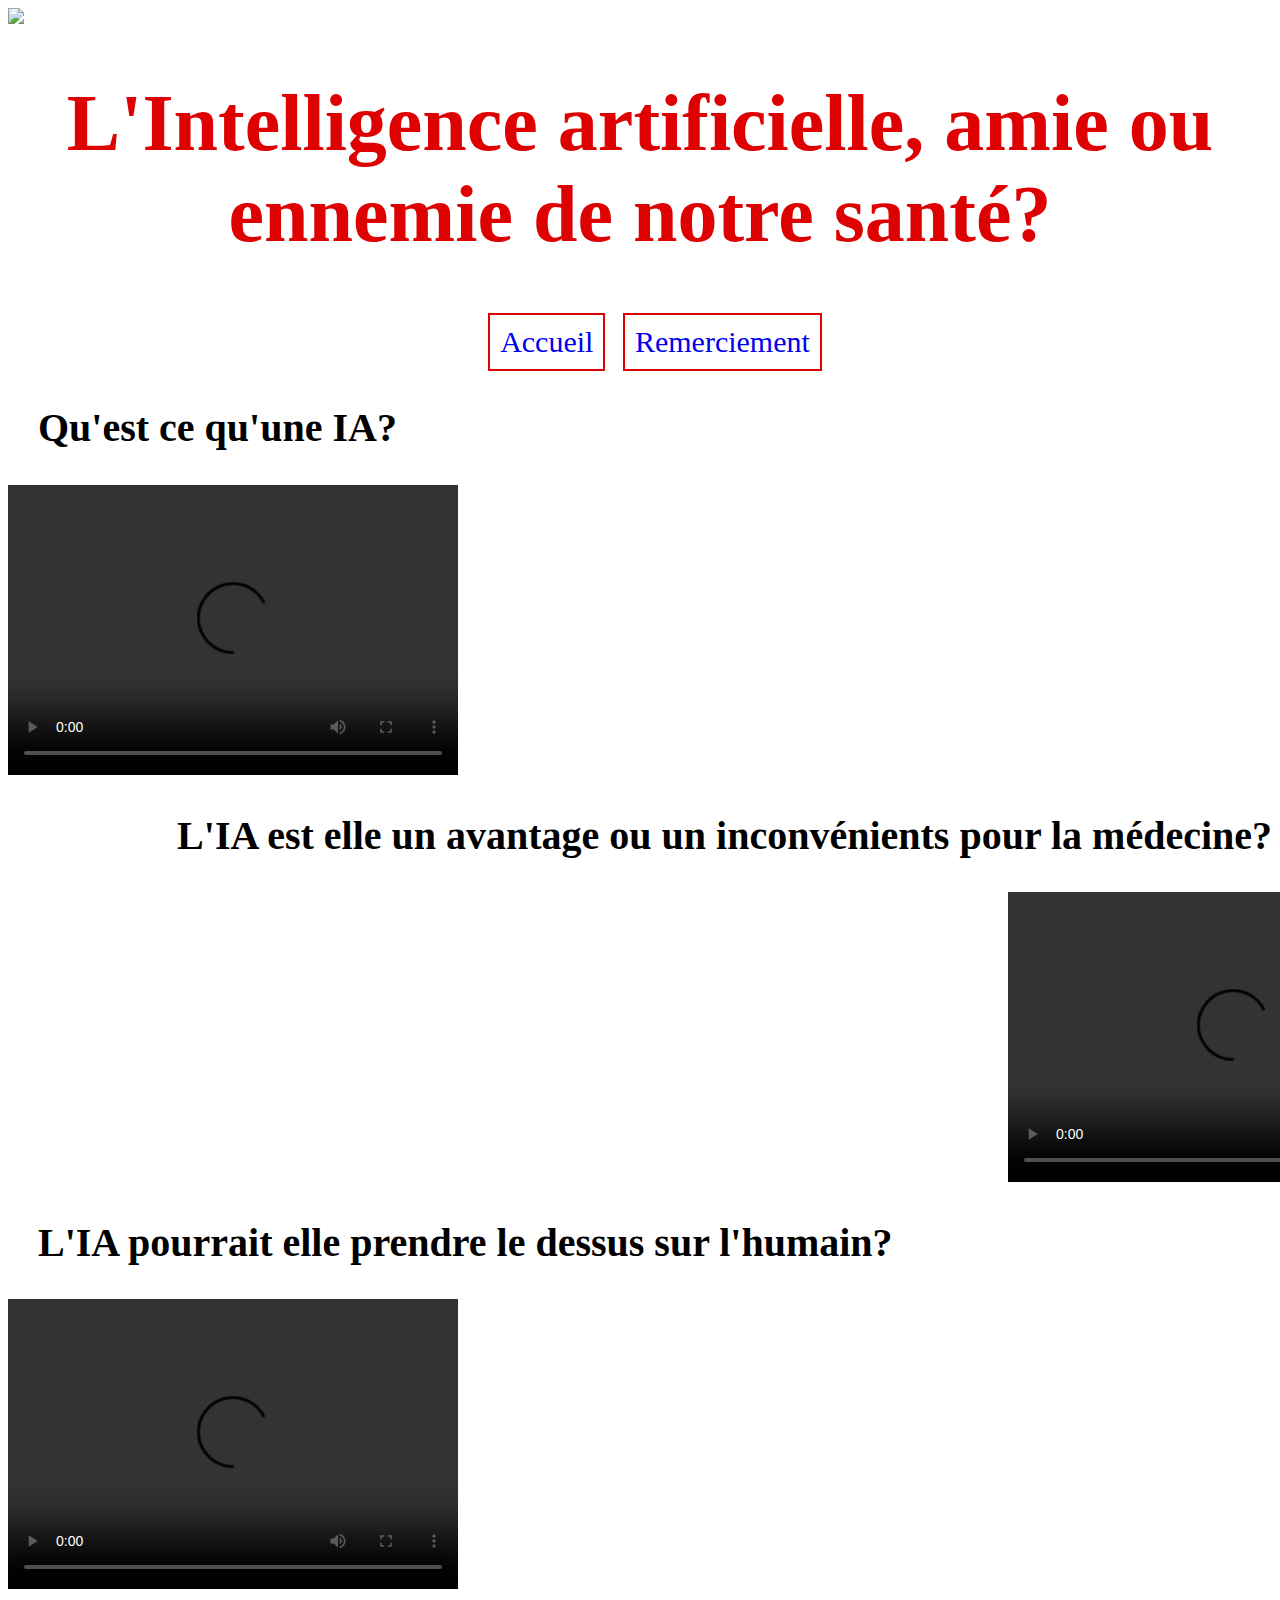
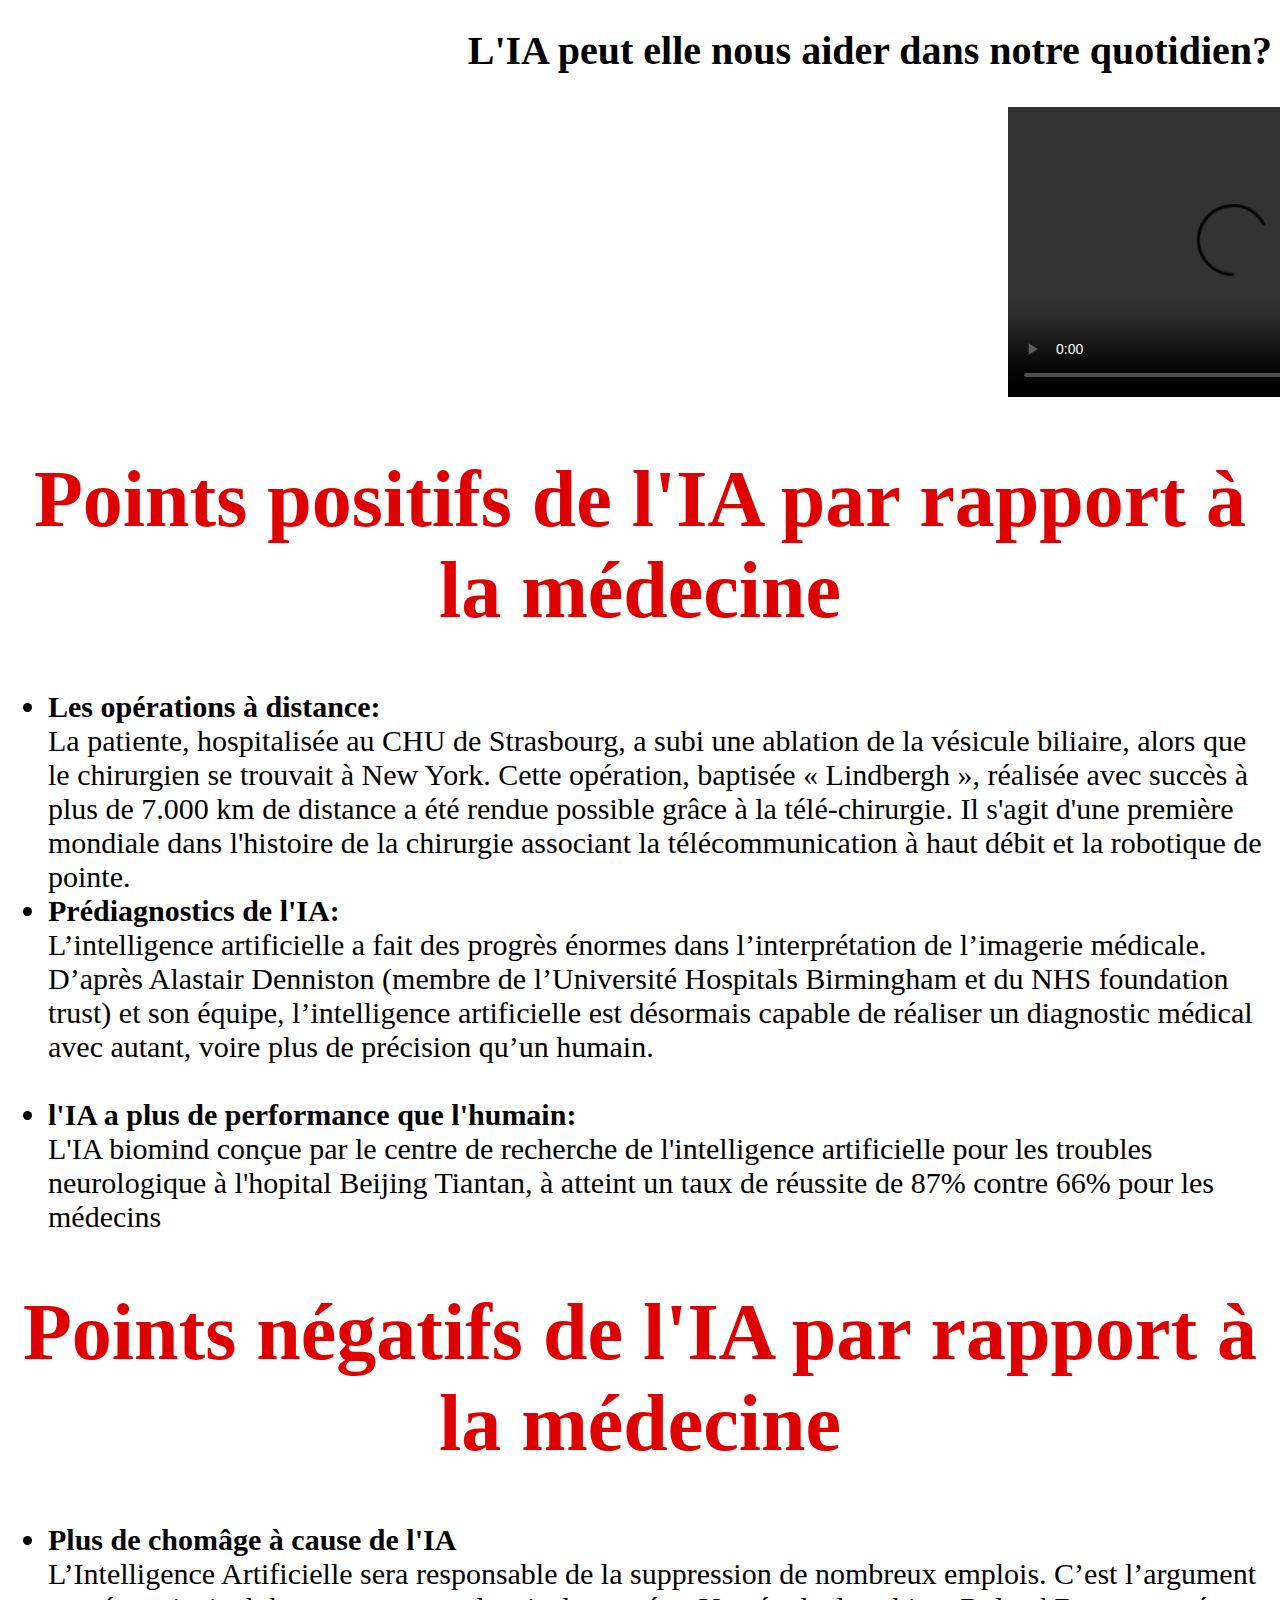
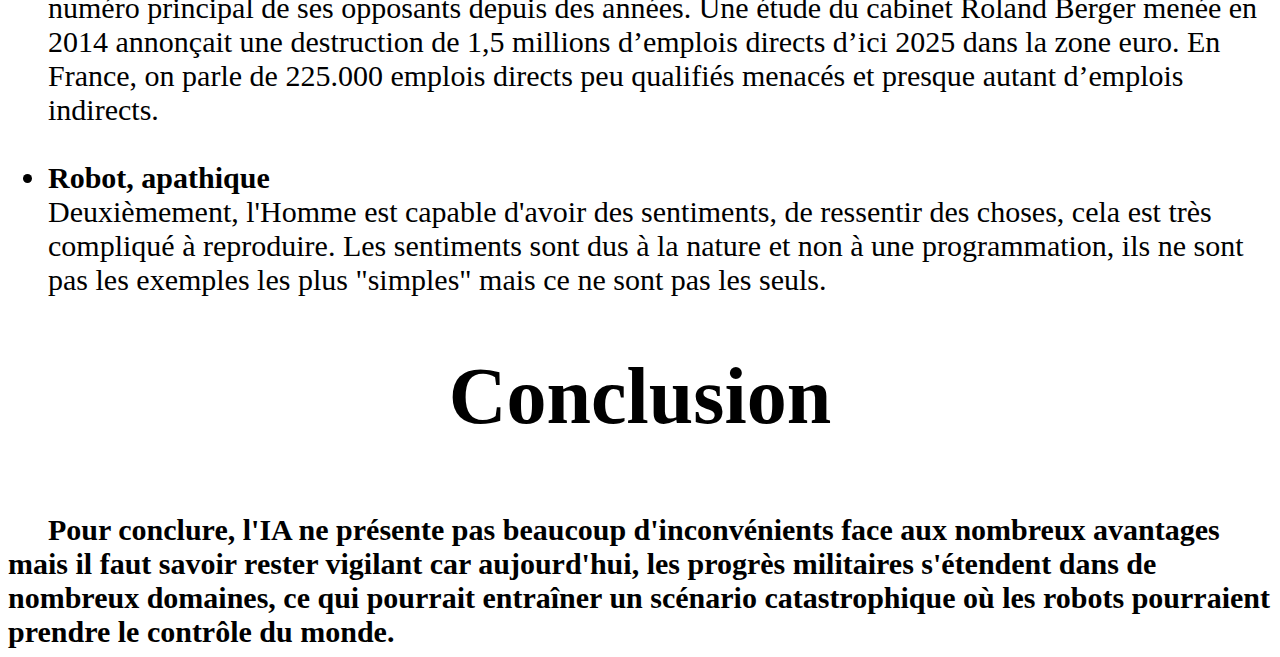
==== index.html @ 1504c322 "Add files via upload" ====
<!DOCTYPE html>
<!-- saved from url=(0083)file:///C:/Users/utilisateur/Documents/mon%20site%20justine/shop%20ton%20outil.html -->
<html>
    <head>

     <meta http-equiv="Content-Type" content="text/html; charset=UTF-8">
     <title>SantéTech</title> 
      
     <link rel='stylesheet'type='text/css'href='style1.css'/> 
  </head>

  <body>

     <header>

      <img src="photo/santé.png" class="image"/>          

      <h1>L'Intelligence artificielle, amie ou ennemie de notre santé? </h1>
     <nav>
      <ul id="naviguation">
      
        <li><a href="index.html">Accueil</a></li>
        <li><a href="remerciement.html">Remerciement</a></li>
    </ul>
     </nav>

    
     

    </header>

   <main>

    <h2>Qu'est ce qu'une IA?</h2>

 <div>
  <video src="photo/interview1.mp4" width="450" height="290" controls></video>
 </div>

    <h2 class="IA">L'IA est elle un avantage ou un inconvénients pour la médecine?</h2>

  <div>
  <video src="photo/interview2.mp4" class="inter" width="450" height="290" controls></video>
 </div>

 <h2>L'IA pourrait elle prendre le dessus sur l'humain?</h2>
 
 <div>
  <video src="photo/interview3.mp4" width="450" height="290" controls></video>
 </div>

 <h2 class="ia">L'IA peut elle nous aider dans notre quotidien?</h2>
 
 <div>
  <video src="photo/interview4.mp4" class="inter3" width="450" height="290" controls></video>
 </div>



  
   <h1> Points positifs de l'IA par rapport à la médecine</h1>

  <ul> 
   <li><b>Les opérations à distance:</b>
    <br>
   La patiente, hospitalisée au CHU de Strasbourg, a subi une ablation de la vésicule biliaire, alors que le chirurgien se trouvait à New York. Cette opération, baptisée « Lindbergh », réalisée avec succès à plus de 7.000 km de distance a été rendue possible grâce à la télé-chirurgie. Il s'agit d'une première mondiale dans l'histoire de la chirurgie associant la télécommunication à haut débit et la robotique de pointe.</li>
    <li><b>Prédiagnostics de l'IA:</b>
    <br>L’intelligence artificielle a fait des progrès énormes dans l’interprétation de l’imagerie médicale. D’après Alastair Denniston (membre de l’Université Hospitals Birmingham et du NHS foundation trust) et son équipe, l’intelligence artificielle est désormais capable de réaliser un diagnostic médical avec autant, voire plus de précision qu’un humain.</li>
    <br>
    <li><b>l'IA a plus de performance que l'humain:</b>
      <br>L'IA biomind conçue par le centre de recherche de l'intelligence artificielle pour les troubles neurologique à l'hopital Beijing Tiantan, à atteint un taux de réussite de 87% contre 66% pour les médecins</li>

  </ul> 

  <h1> Points négatifs de l'IA par rapport à la médecine</h1>
  <ul>
    <li><b>Plus de chomâge à cause de l'IA</b>
      <br>
    L’Intelligence Artificielle sera responsable de la suppression de nombreux emplois. C’est l’argument numéro principal de ses opposants depuis des années. Une étude du cabinet Roland Berger menée en 2014 annonçait une destruction de 1,5 millions d’emplois directs d’ici 2025 dans la zone euro. En France, on parle de 225.000 emplois directs peu qualifiés menacés et presque autant d’emplois indirects.</li>
    <br>
    <li><b>Robot, apathique</b>
     <br>
      Deuxièmement, l'Homme est capable d'avoir des sentiments, de ressentir des choses, cela est très compliqué à reproduire. Les sentiments sont dus à la nature et non à une programmation, ils ne sont pas les exemples les plus "simples" mais ce ne sont pas les seuls.


</li>
  </ul>
 
  <h1 class="conclu">Conclusion</h1>
  
  <br>
  <b class="conclusion">Pour conclure, l'IA ne présente pas beaucoup d'inconvénients face aux nombreux avantages mais il faut savoir rester vigilant car aujourd'hui, les progrès militaires s'étendent dans de nombreux domaines, ce qui pourrait entraîner un scénario catastrophique où les robots pourraient prendre le contrôle du monde.</b>

   </main>
   

<footer>
             


</footer>




   
  </body>

   </html>
---- style1.css ----
.image {

    display:block;
    width: 25%;
    margin-right: auto;
}

h1{
	font-size: 80px;
	text-align: center;
	color: #DD0101;
	background-color: white;
}

html{
	background: url( 'photo/santé3.png');

}
h2{ 
	font-size: 40px;
	margin-left: 30px;
}

video.inter{
	margin-left: 1000px;
}
video.inter3{
	margin-left: 1000px;
}

h2.IA{
	text-align: right;
}
h2.ia{
	text-align: right;
}

ul{
   font-size: 30px;
}
.conclusion{
	font-size: 30px;
	margin: 40px;
}

h1.conclu{
	font-size: 80px;
	text-align: center;
	color: black;
}
header{
	text-align:center;
}

#naviguation li{
	display: inline-block;
	margin-right: 10px;
	border: 2px solid;
	text-decoration: none;
	color: #DD0101;
	padding: 10px;
}


#naviguation li a{
   text-decoration:none;

}

#naviguation li:hover{
	background-color:grey; ;

}
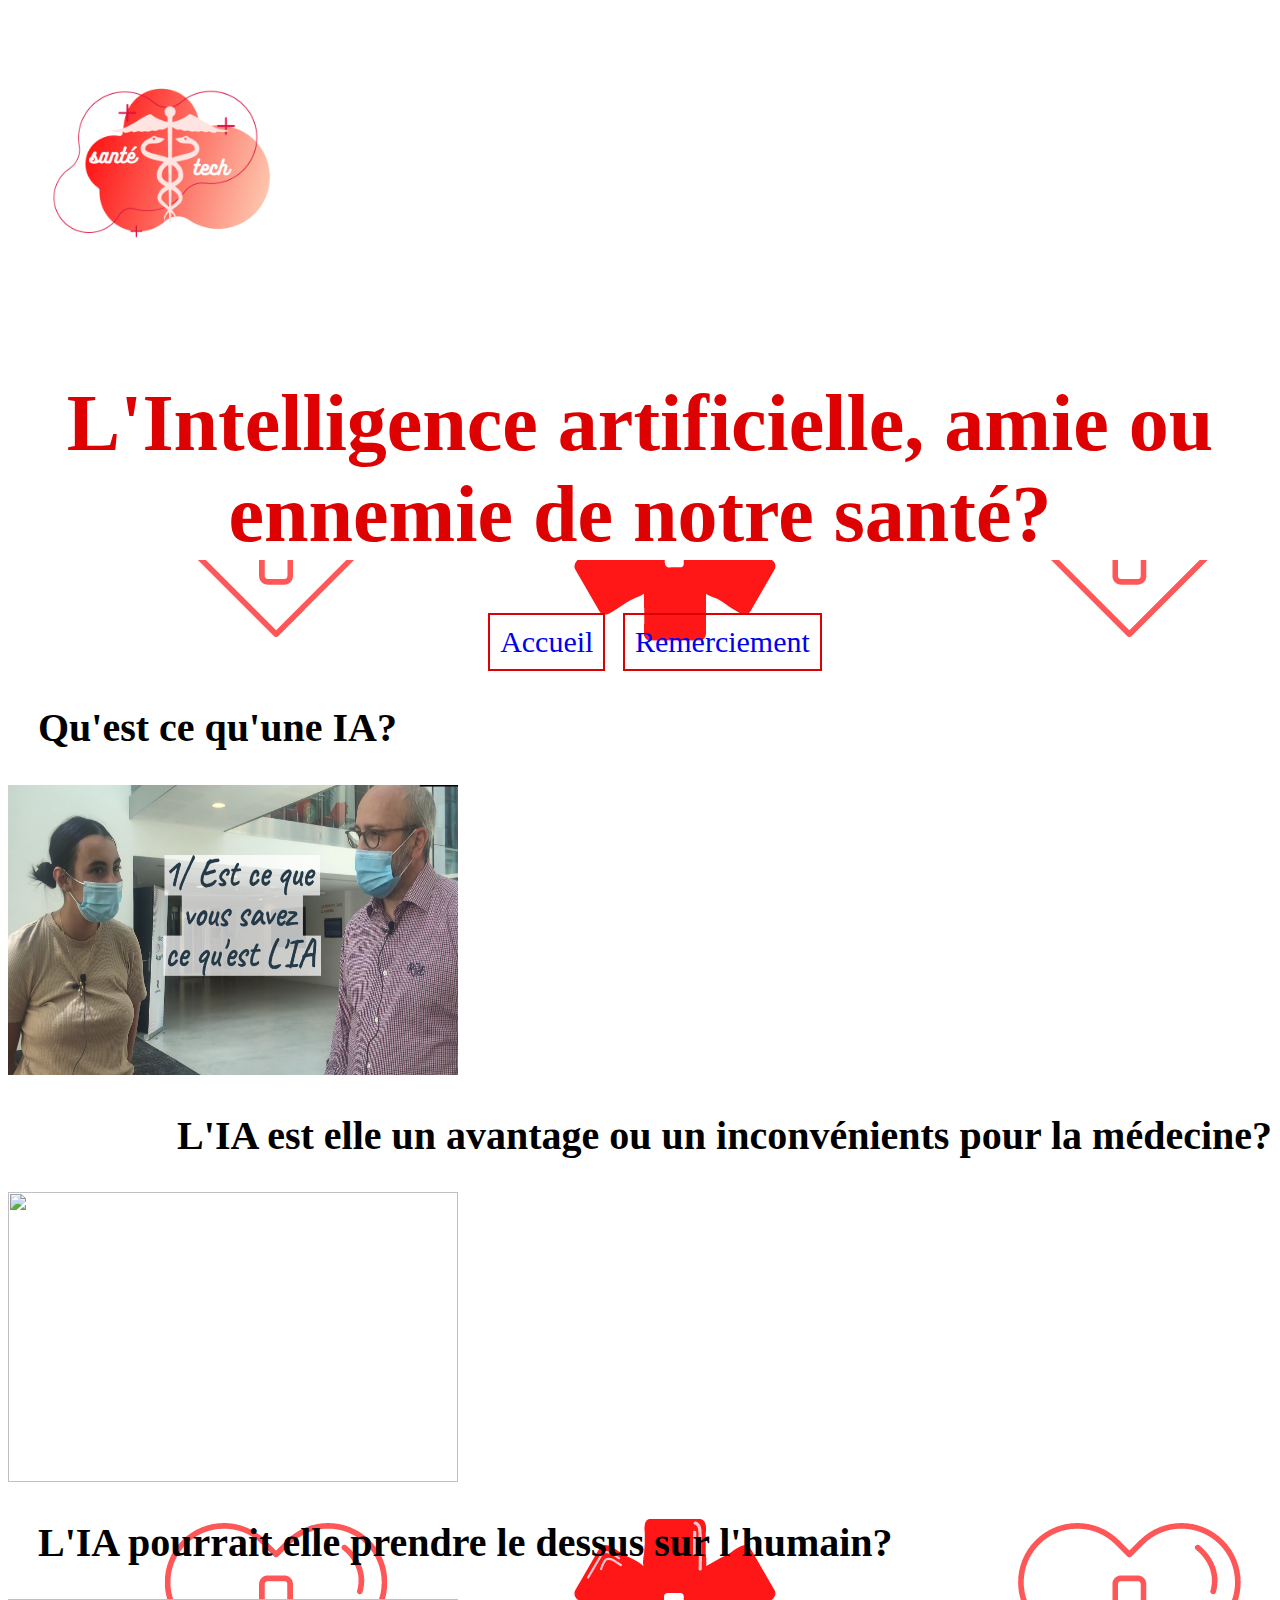
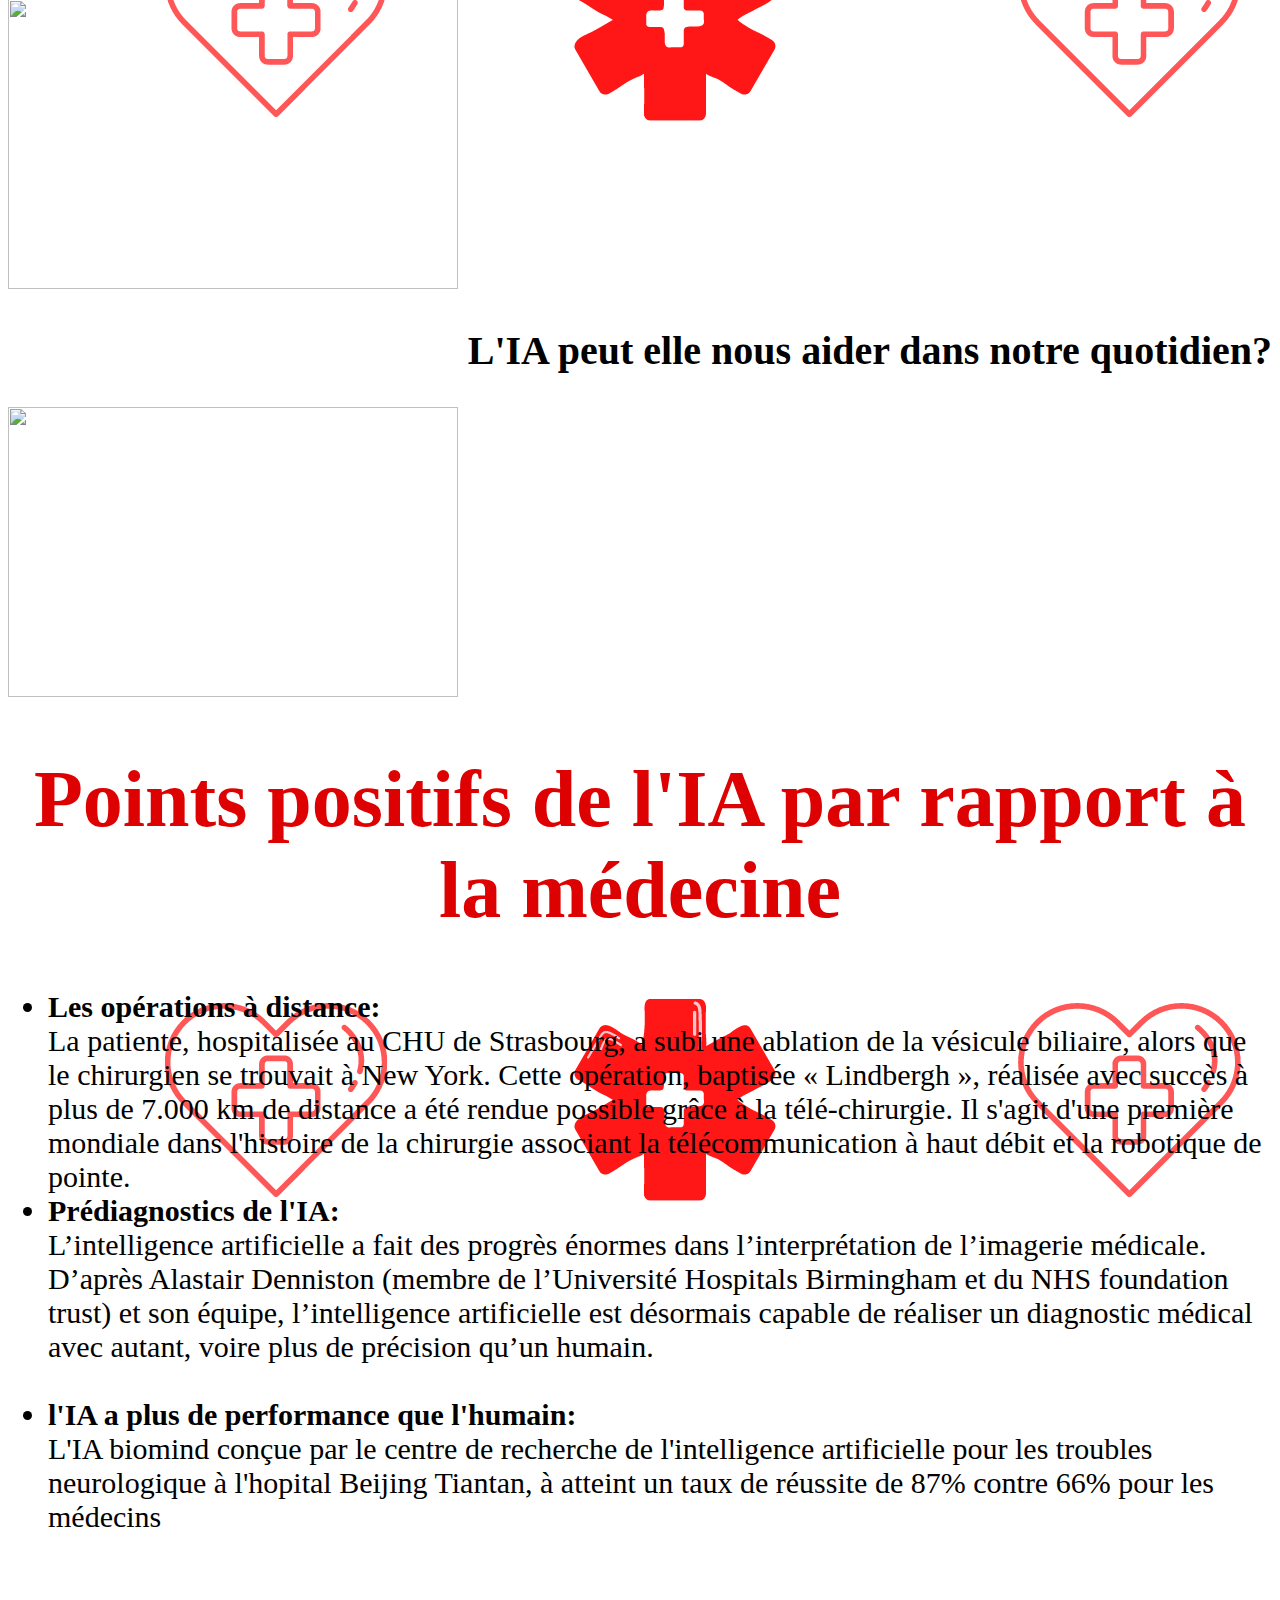
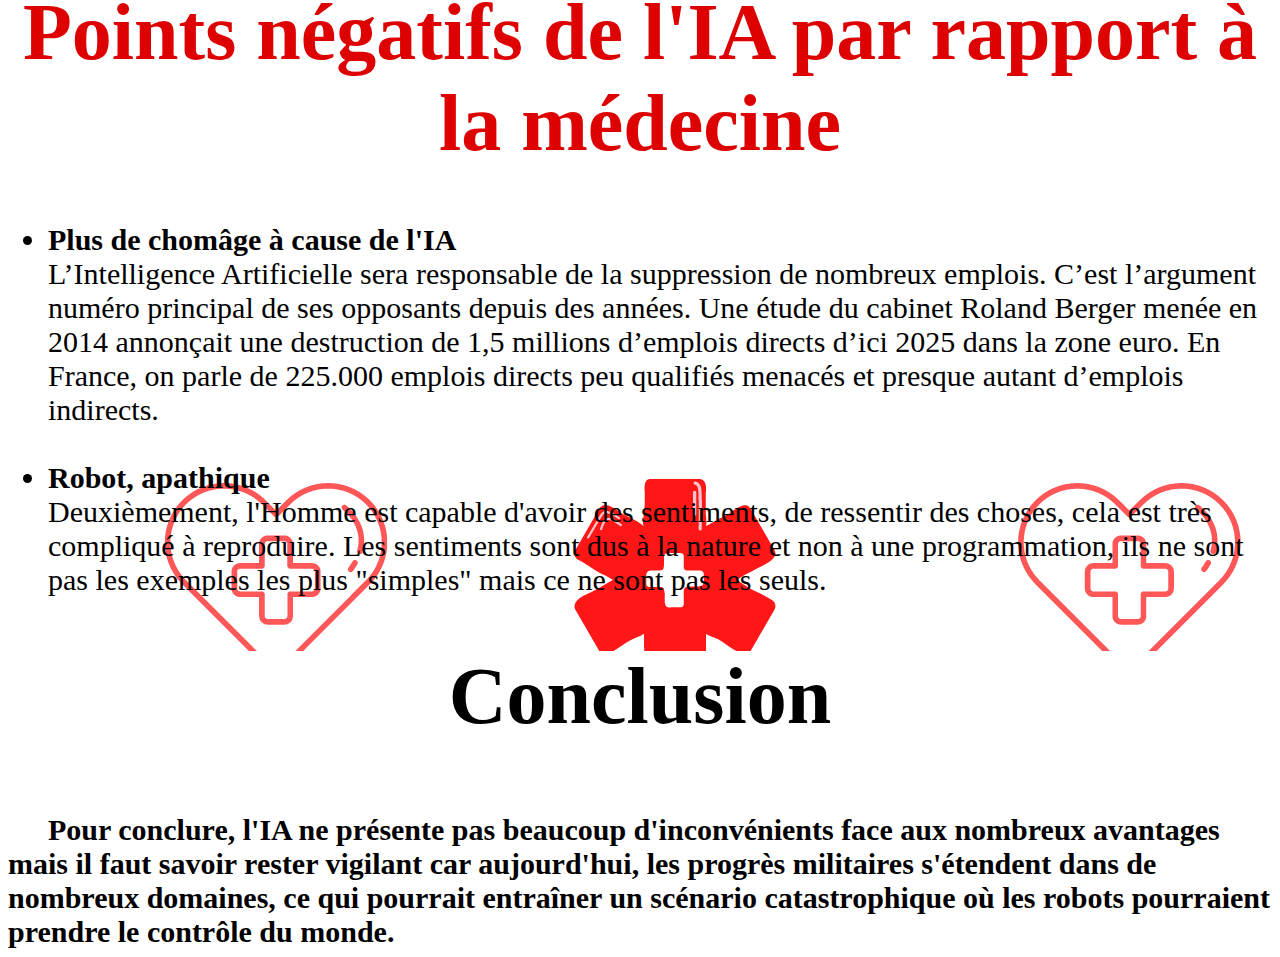
==== commit 35fc6b6d: "Update index.html" ====
--- a/index.html
+++ b/index.html
@@ -32,29 +32,27 @@
    <main>
 
     <h2>Qu'est ce qu'une IA?</h2>
-
- <div>
-  <video src="photo/interview1.mp4" width="450" height="290" controls></video>
+<div>
+  <img src="photo/photo1.png" width="450" height="290"/>
  </div>
 
     <h2 class="IA">L'IA est elle un avantage ou un inconvénients pour la médecine?</h2>
 
   <div>
-  <video src="photo/interview2.mp4" class="inter" width="450" height="290" controls></video>
+  <img src="photo/photo2.jpg" class="inter" width="450" height="290" />
  </div>
 
  <h2>L'IA pourrait elle prendre le dessus sur l'humain?</h2>
  
  <div>
-  <video src="photo/interview3.mp4" width="450" height="290" controls></video>
+  <img src="photo/photo3.jpg" width="450" height="290" />
  </div>
 
  <h2 class="ia">L'IA peut elle nous aider dans notre quotidien?</h2>
  
  <div>
-  <video src="photo/interview4.mp4" class="inter3" width="450" height="290" controls></video>
+  <img src="photo/photo4.jpg" class="inter3" width="450" height="290" />
  </div>
-
 
 
   
@@ -106,4 +104,4 @@
    
   </body>
 
-   </html>+   </html>
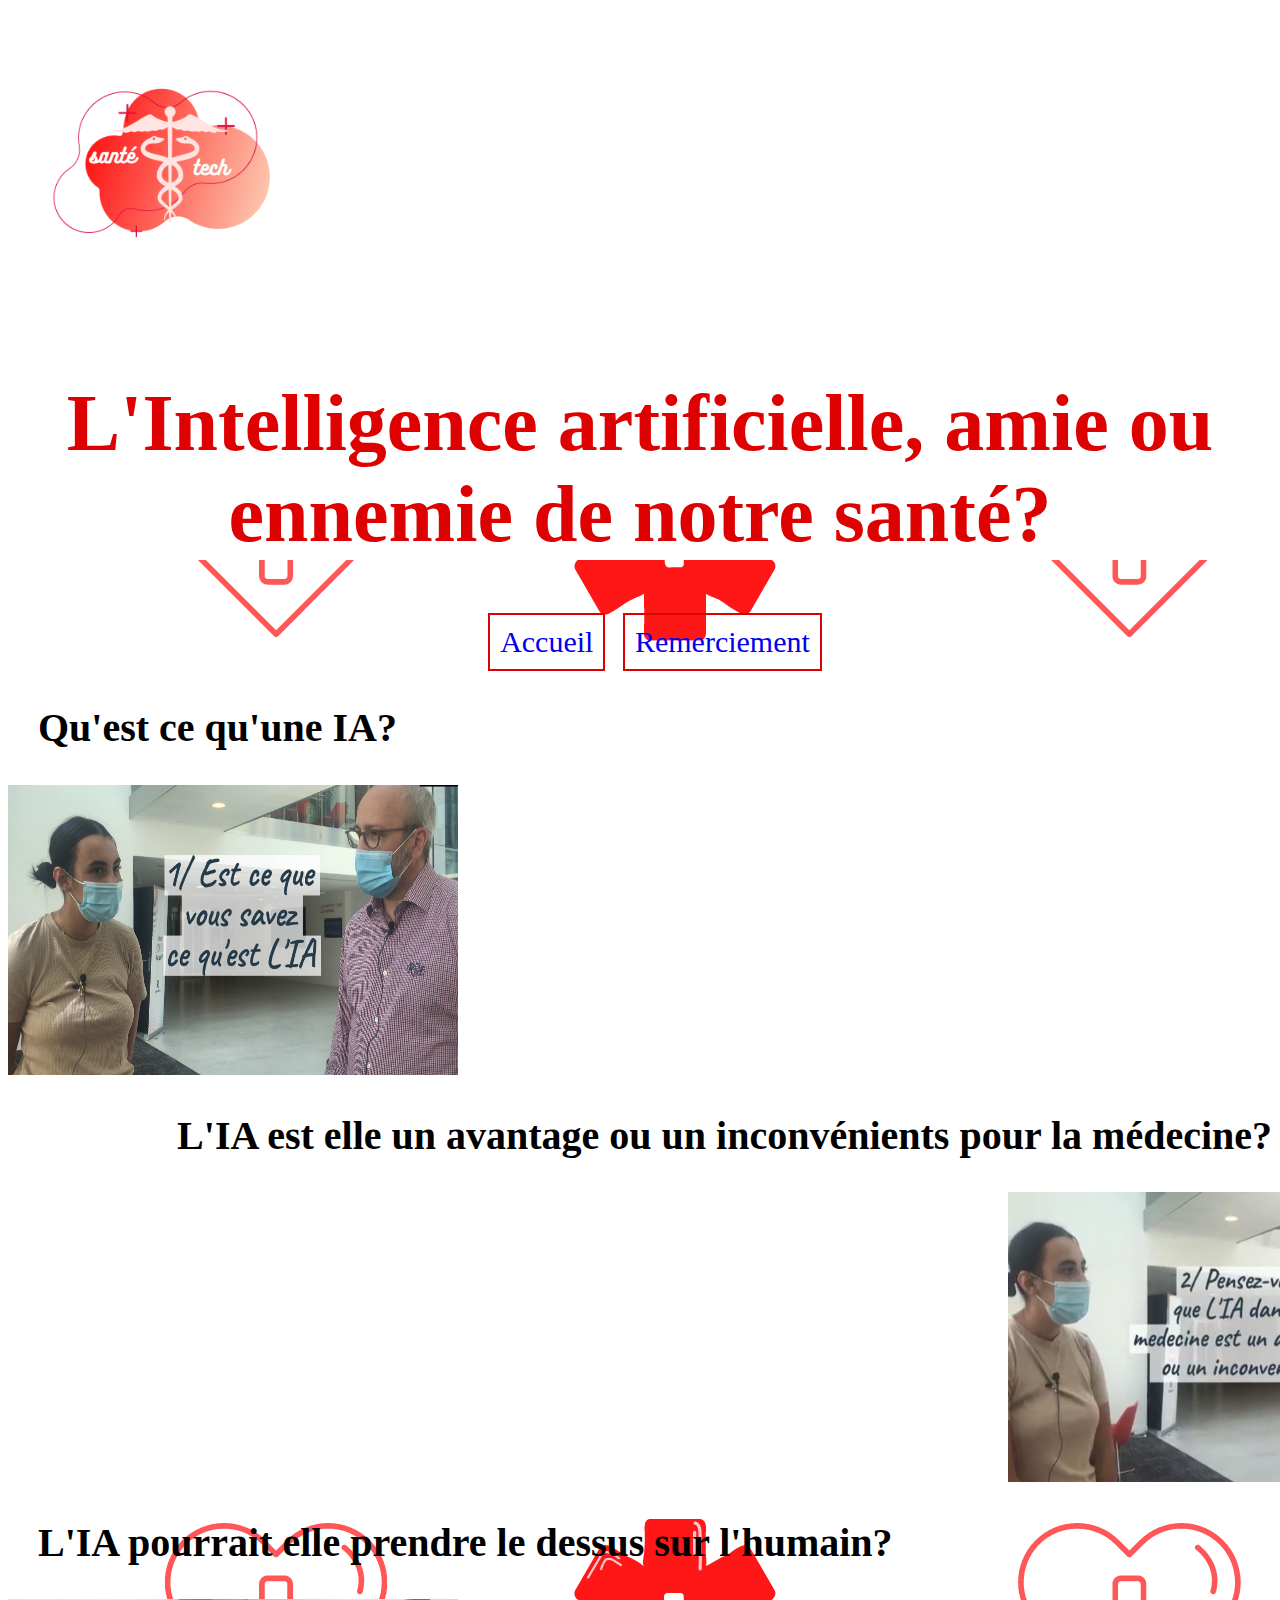
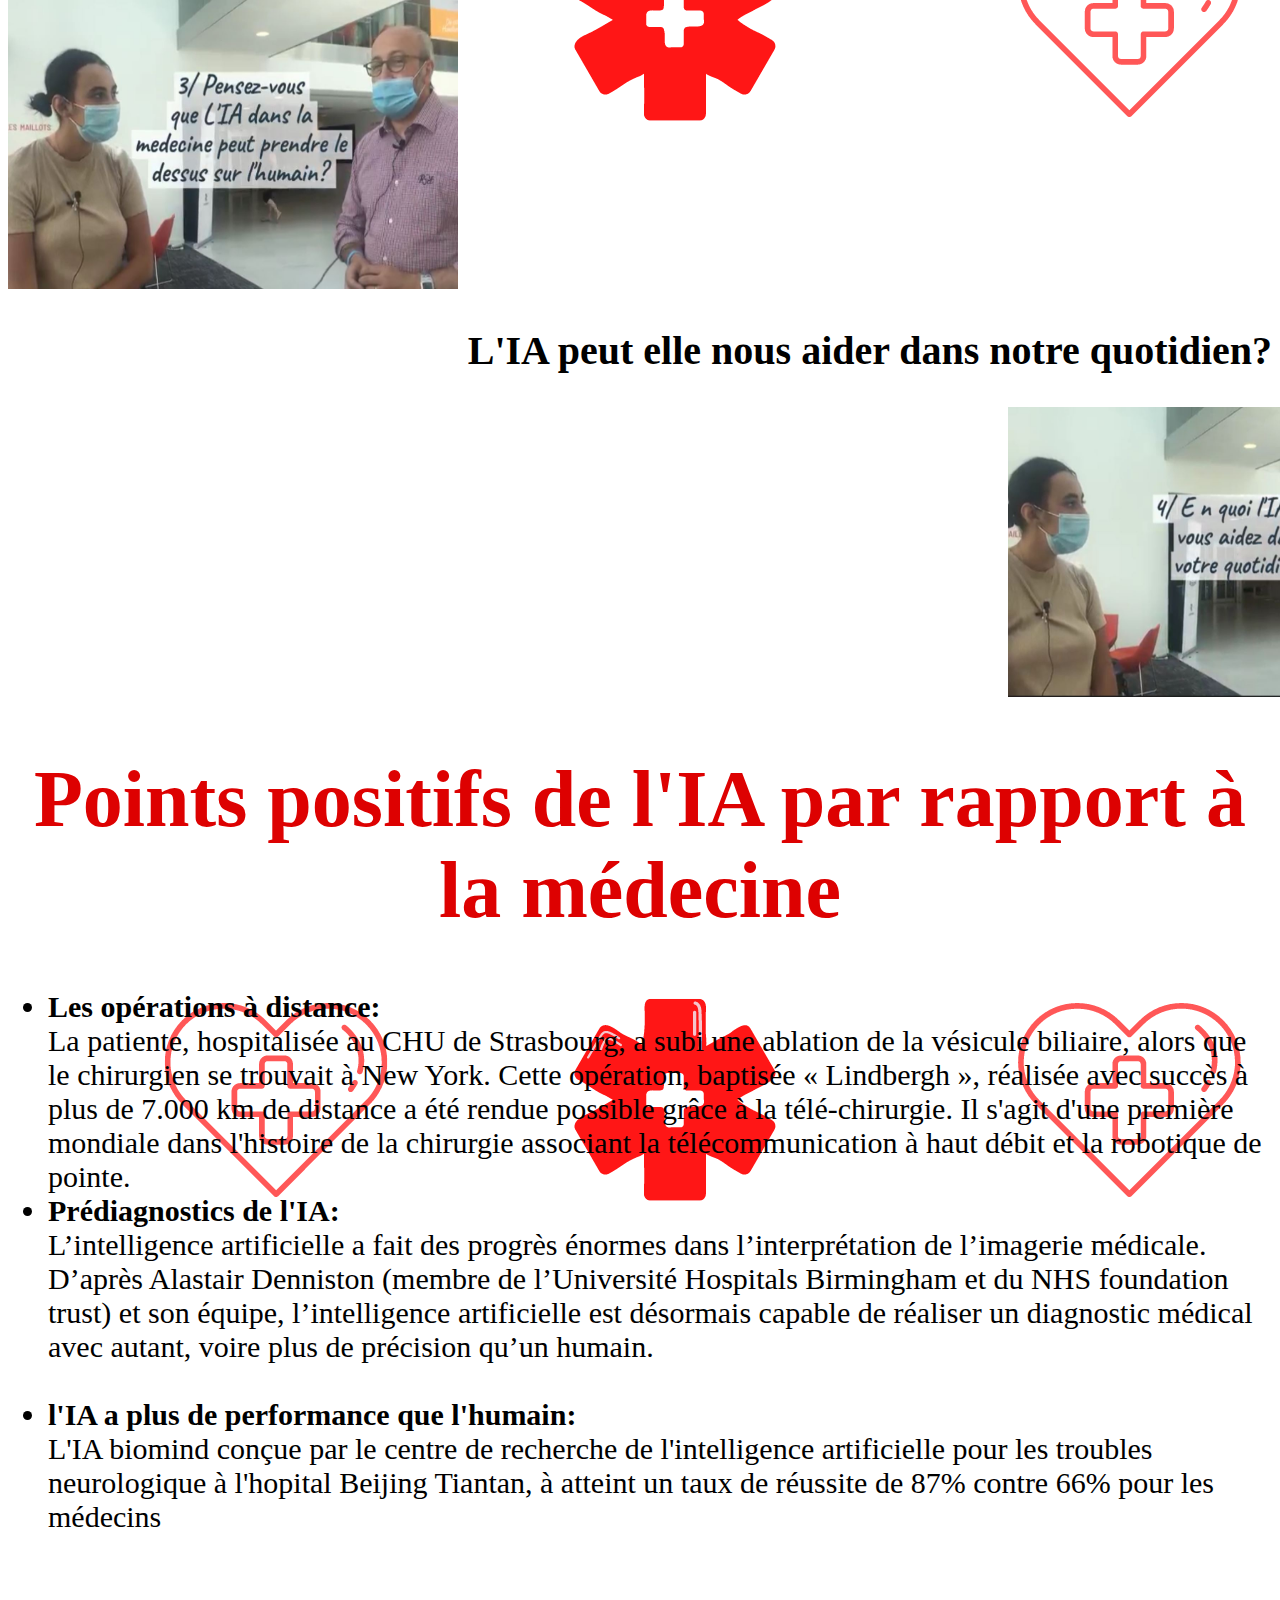
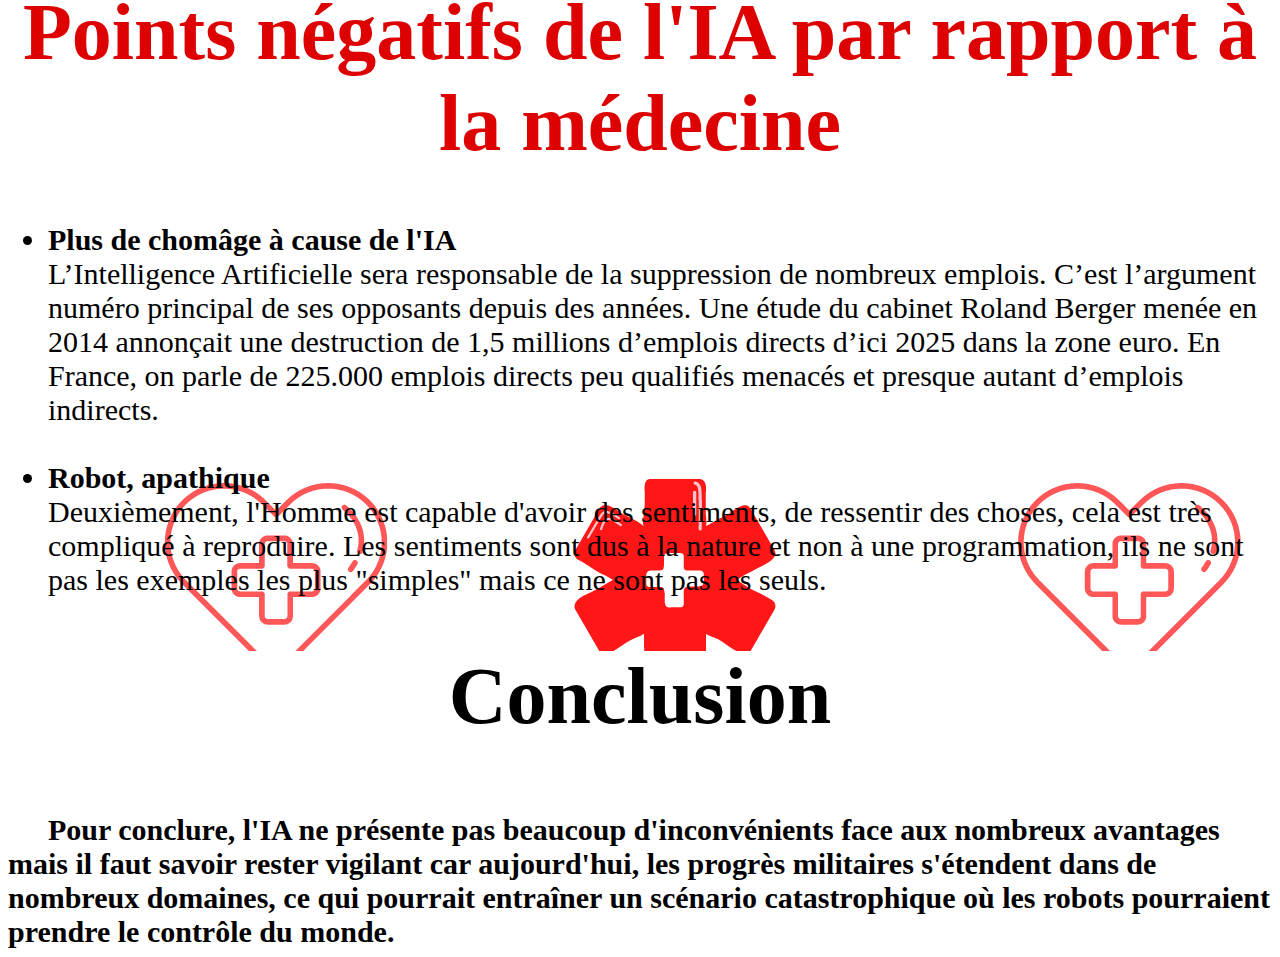
==== commit 8ea36263: "Update index.html" ====
--- a/index.html
+++ b/index.html
@@ -39,19 +39,19 @@
     <h2 class="IA">L'IA est elle un avantage ou un inconvénients pour la médecine?</h2>
 
   <div>
-  <img src="photo/photo2.jpg" class="inter" width="450" height="290" />
+  <img src="photo/photo2.JPG" class="inter" width="450" height="290" />
  </div>
 
  <h2>L'IA pourrait elle prendre le dessus sur l'humain?</h2>
  
  <div>
-  <img src="photo/photo3.jpg" width="450" height="290" />
+  <img src="photo/photo3.JPG" width="450" height="290" />
  </div>
 
  <h2 class="ia">L'IA peut elle nous aider dans notre quotidien?</h2>
  
  <div>
-  <img src="photo/photo4.jpg" class="inter3" width="450" height="290" />
+  <img src="photo/photo4.JPG" class="inter3" width="450" height="290" />
  </div>
 
 
--- a/style1.css
+++ b/style1.css
@@ -21,10 +21,10 @@
 	margin-left: 30px;
 }
 
-video.inter{
+img.inter{
 	margin-left: 1000px;
 }
-video.inter3{
+img.inter3{
 	margin-left: 1000px;
 }
 
@@ -70,4 +70,4 @@
 #naviguation li:hover{
 	background-color:grey; ;
 
-}+}
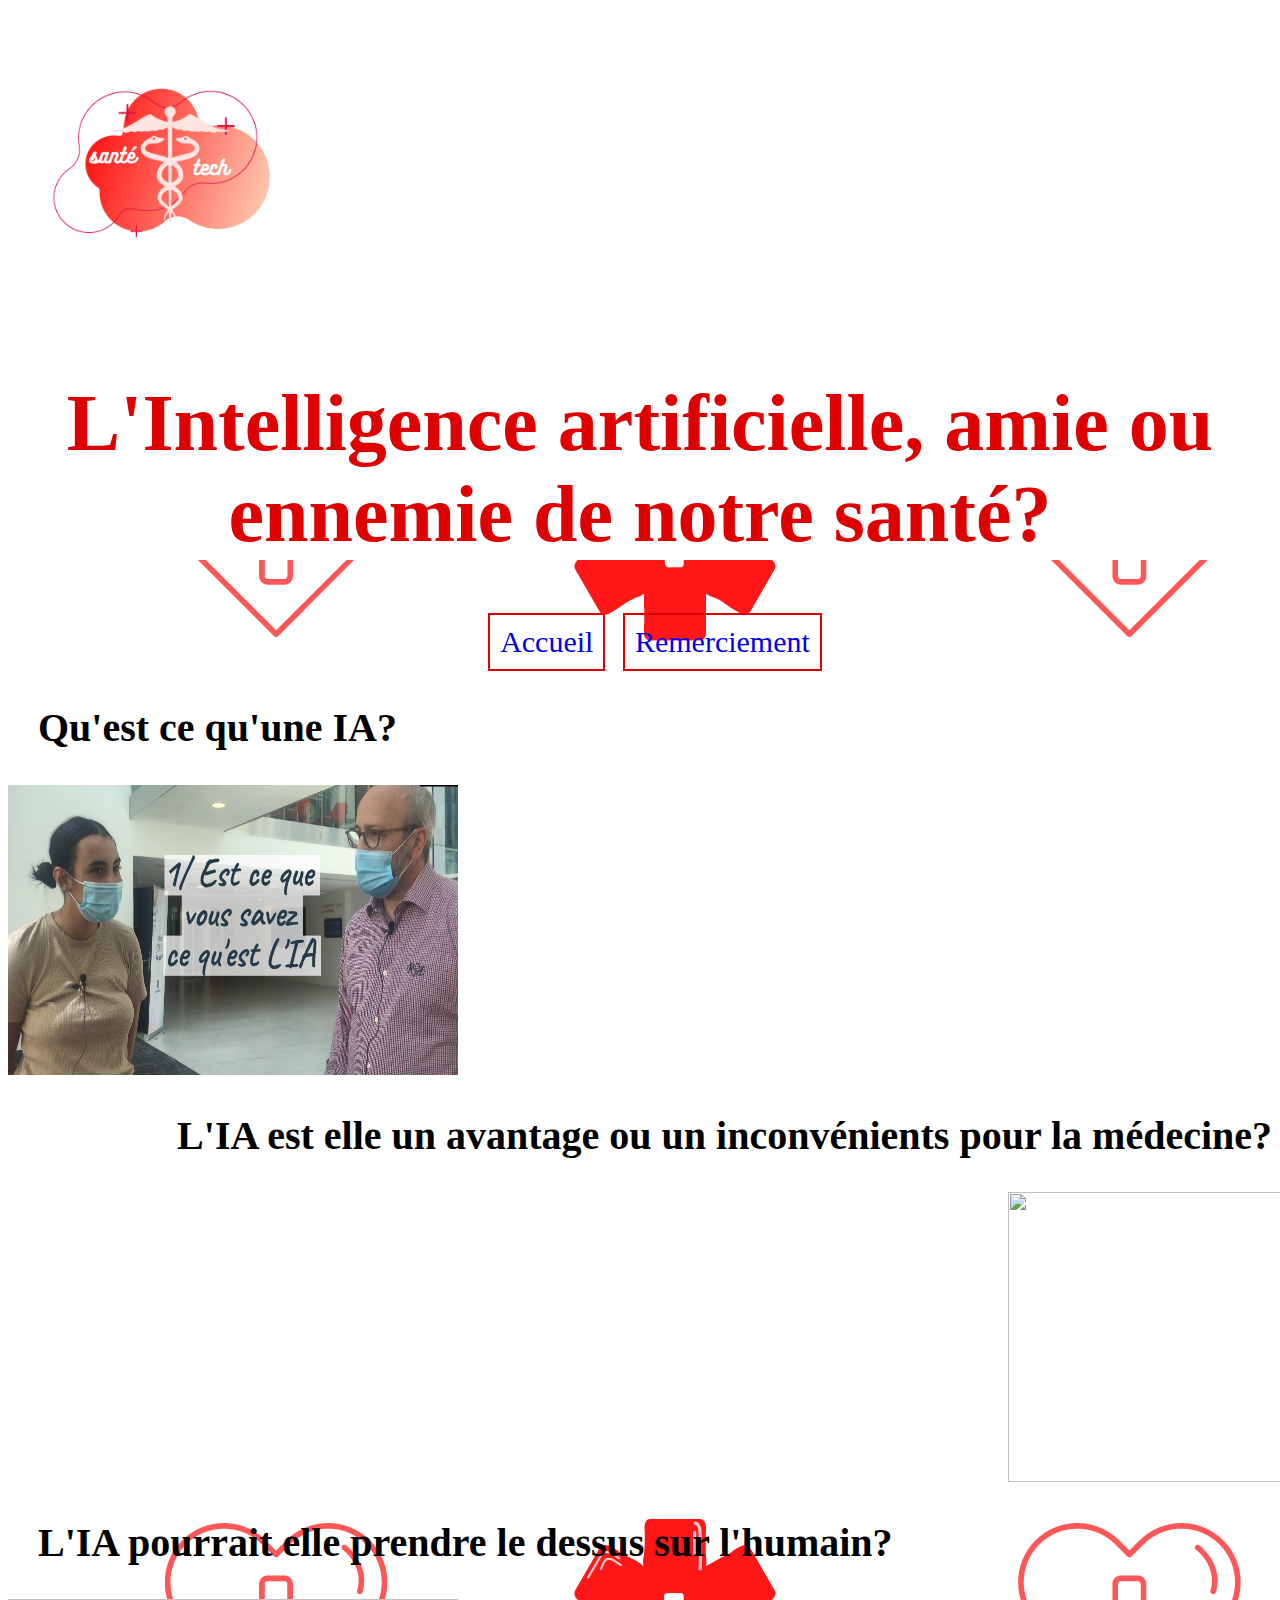
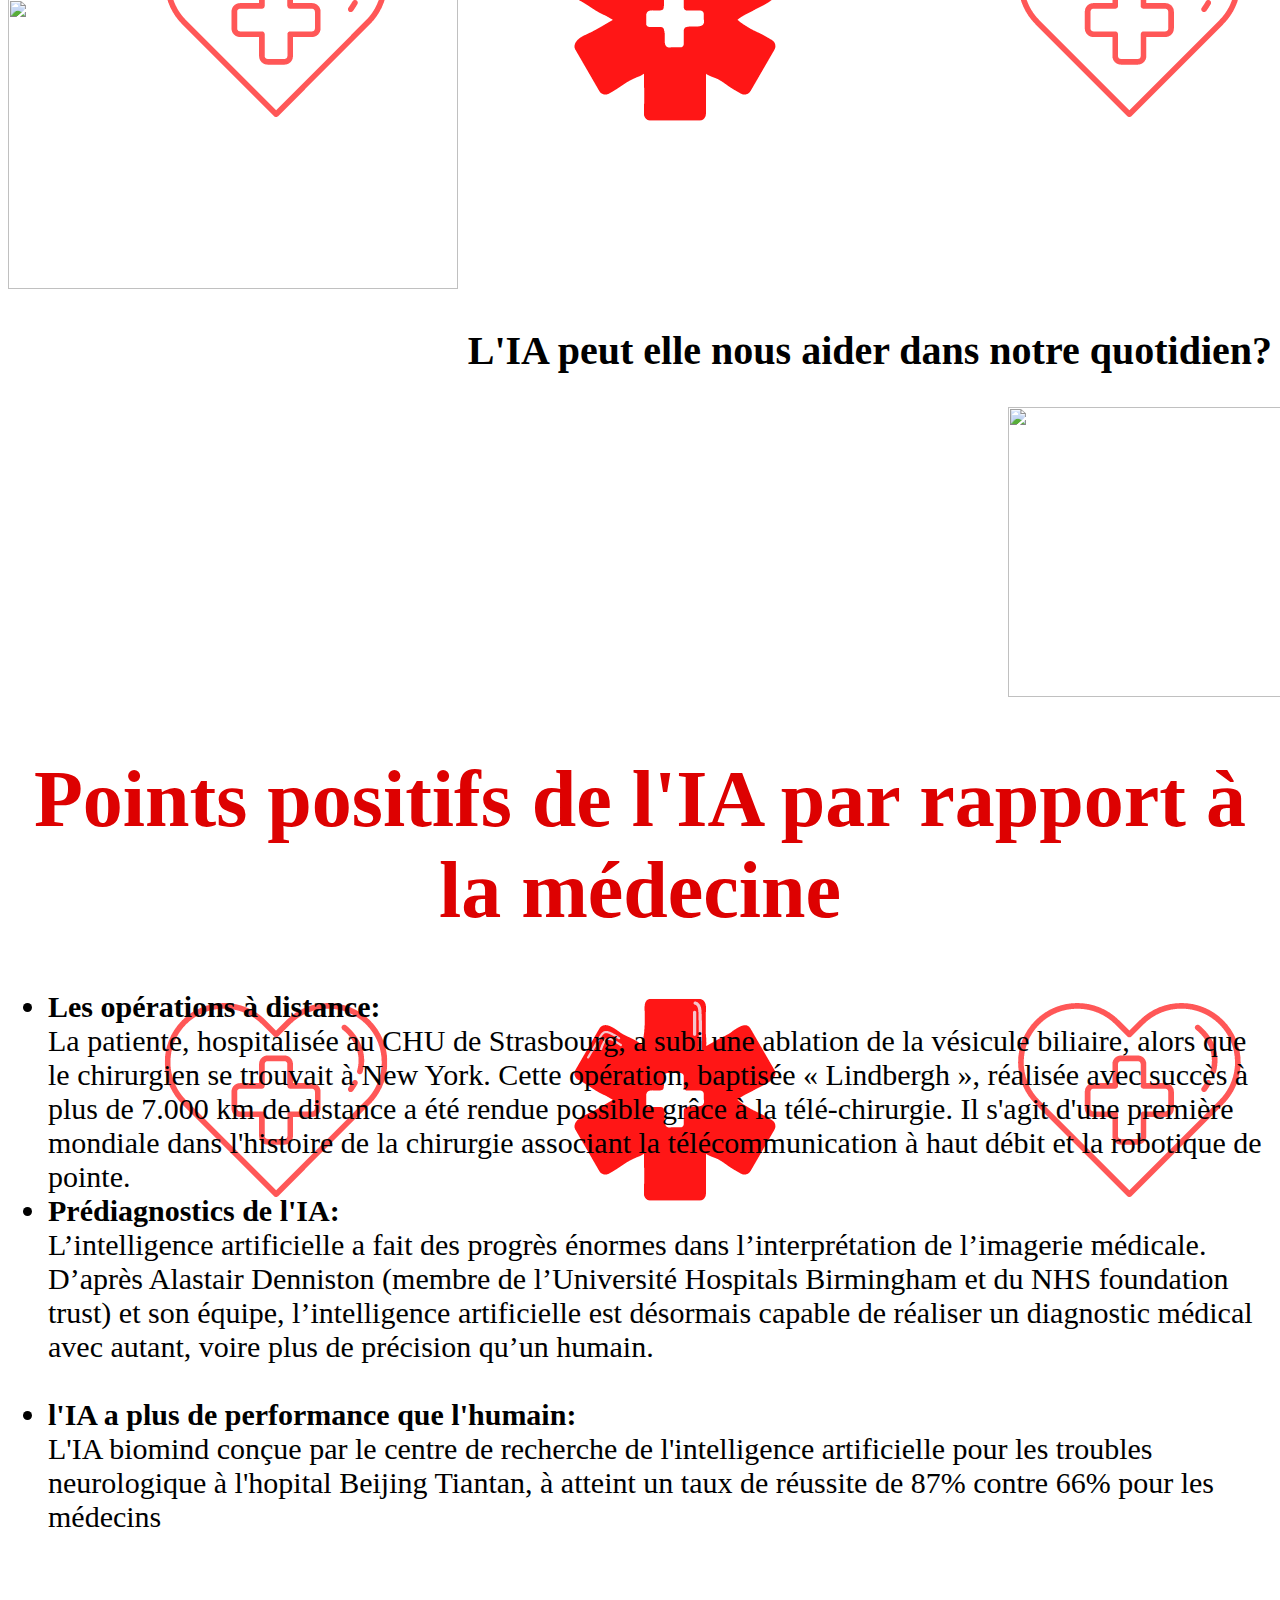
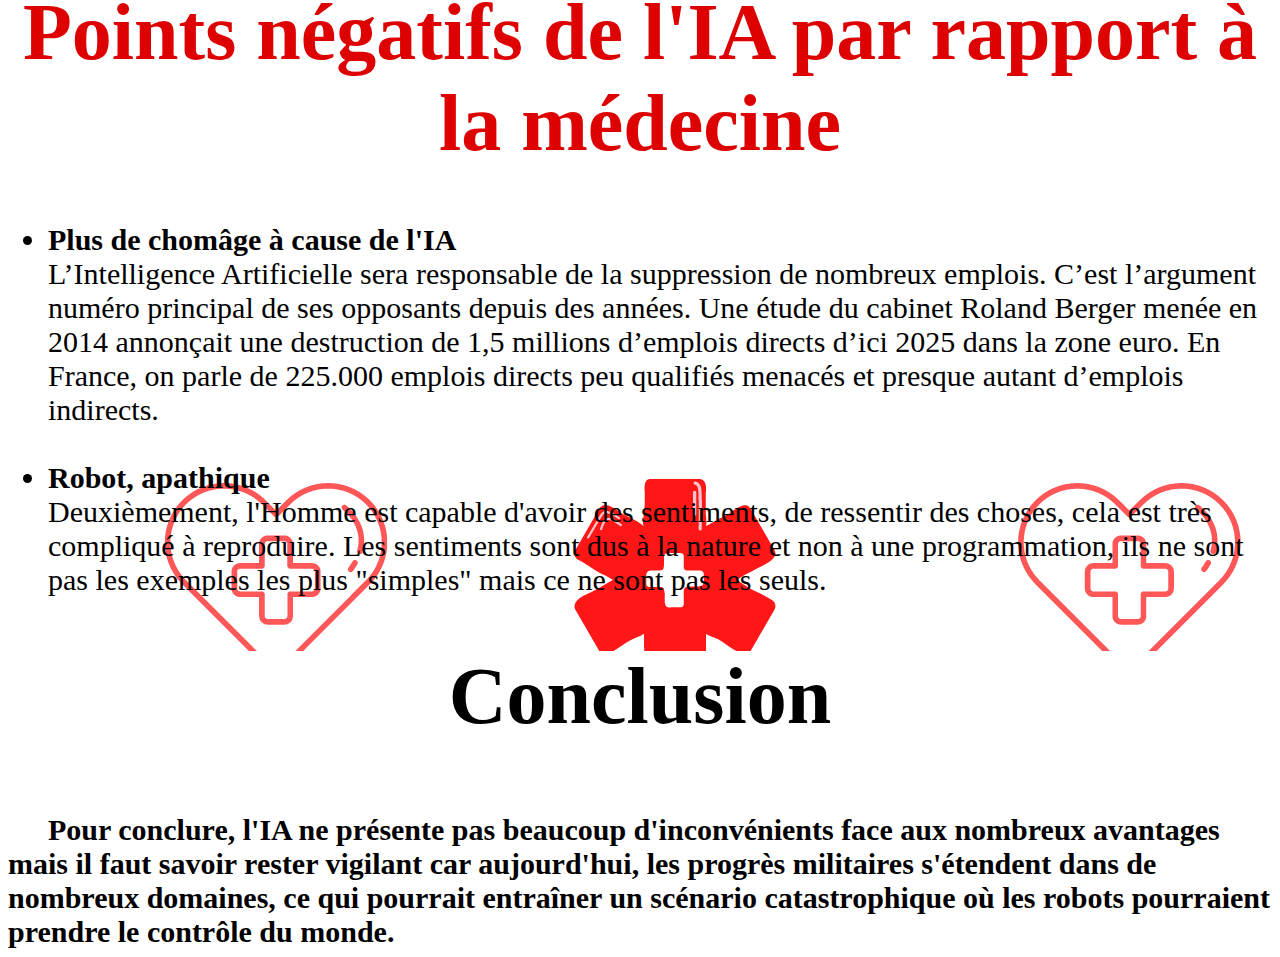
==== commit e5e4f524: "Update index.html" ====
--- a/index.html
+++ b/index.html
@@ -39,19 +39,19 @@
     <h2 class="IA">L'IA est elle un avantage ou un inconvénients pour la médecine?</h2>
 
   <div>
-  <img src="photo/photo2.JPG" class="inter" width="450" height="290" />
+  <img src="photo/photo2.jpg" class="inter" width="450" height="290" />
  </div>
 
  <h2>L'IA pourrait elle prendre le dessus sur l'humain?</h2>
  
  <div>
-  <img src="photo/photo3.JPG" width="450" height="290" />
+  <img src="photo/photo3.jpg" width="450" height="290" />
  </div>
 
  <h2 class="ia">L'IA peut elle nous aider dans notre quotidien?</h2>
  
  <div>
-  <img src="photo/photo4.JPG" class="inter3" width="450" height="290" />
+  <img src="photo/photo4.jpg" class="inter3" width="450" height="290" />
  </div>
 
 
